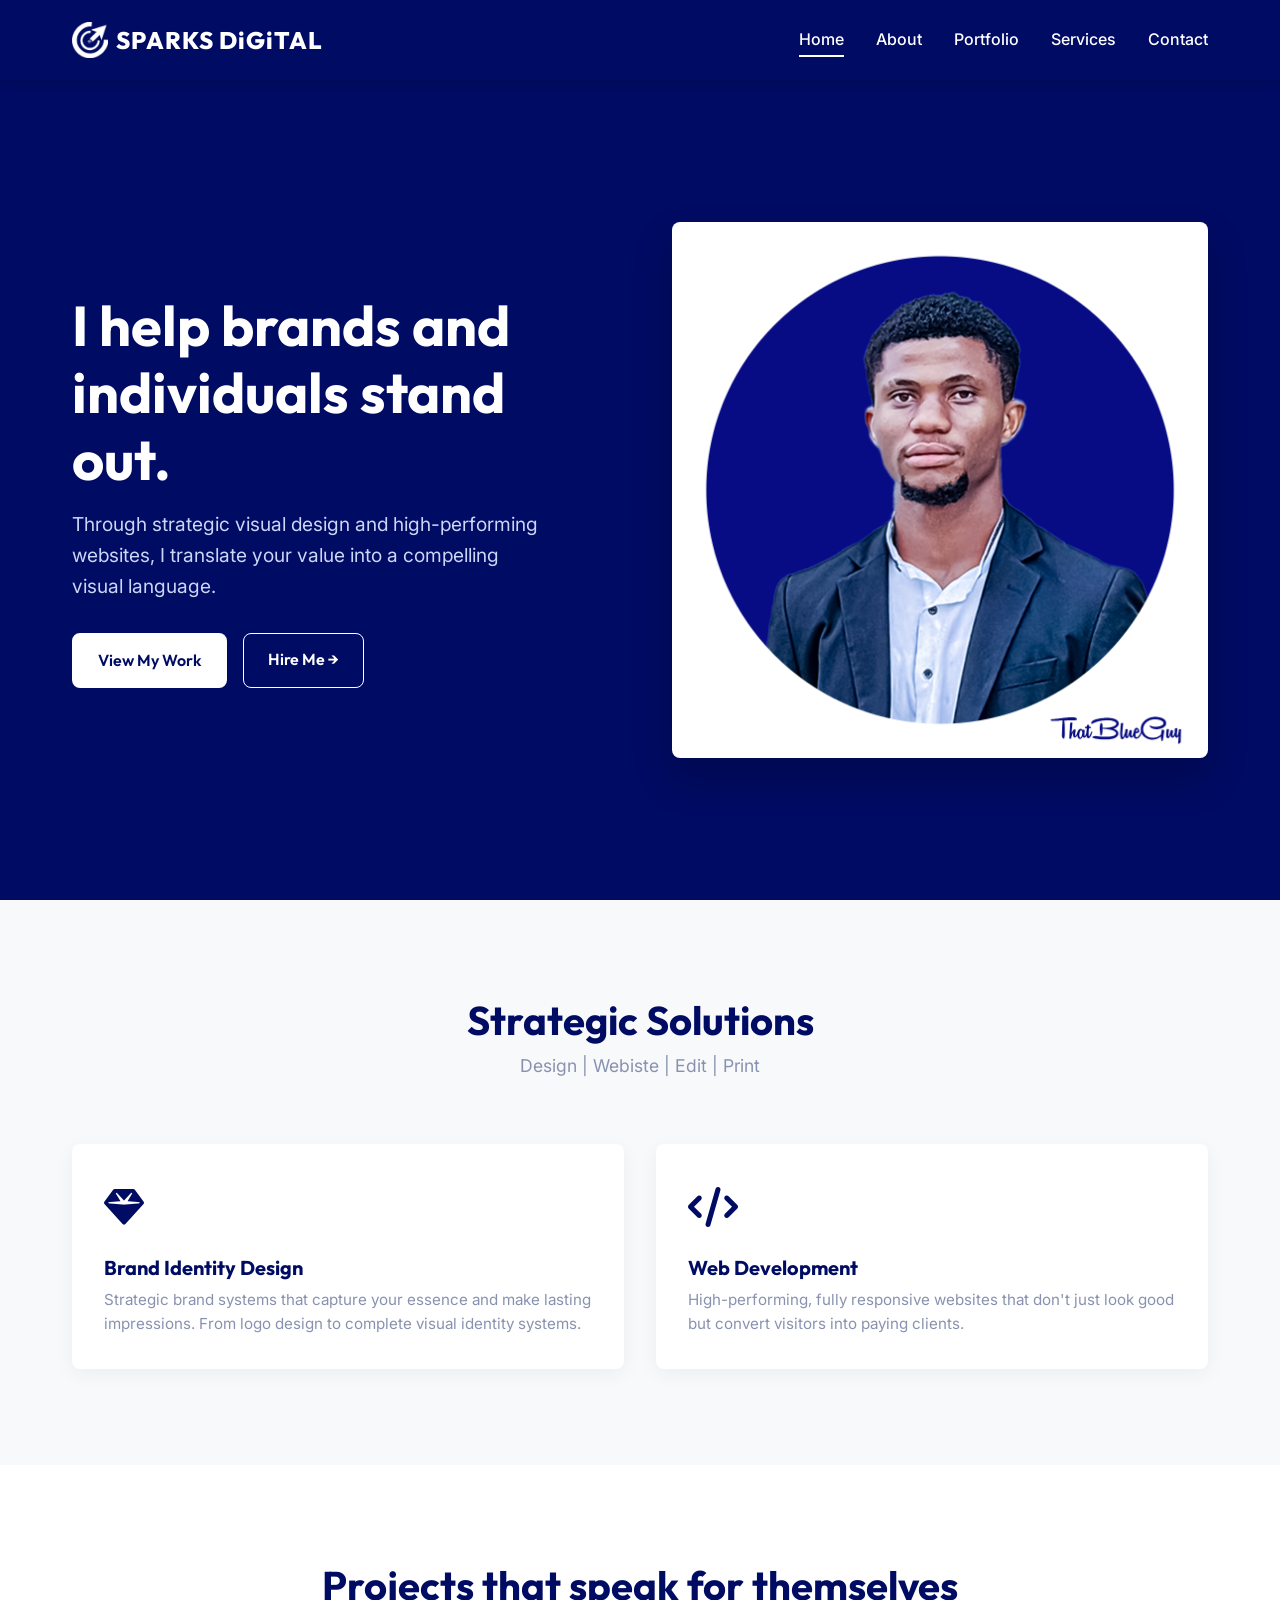
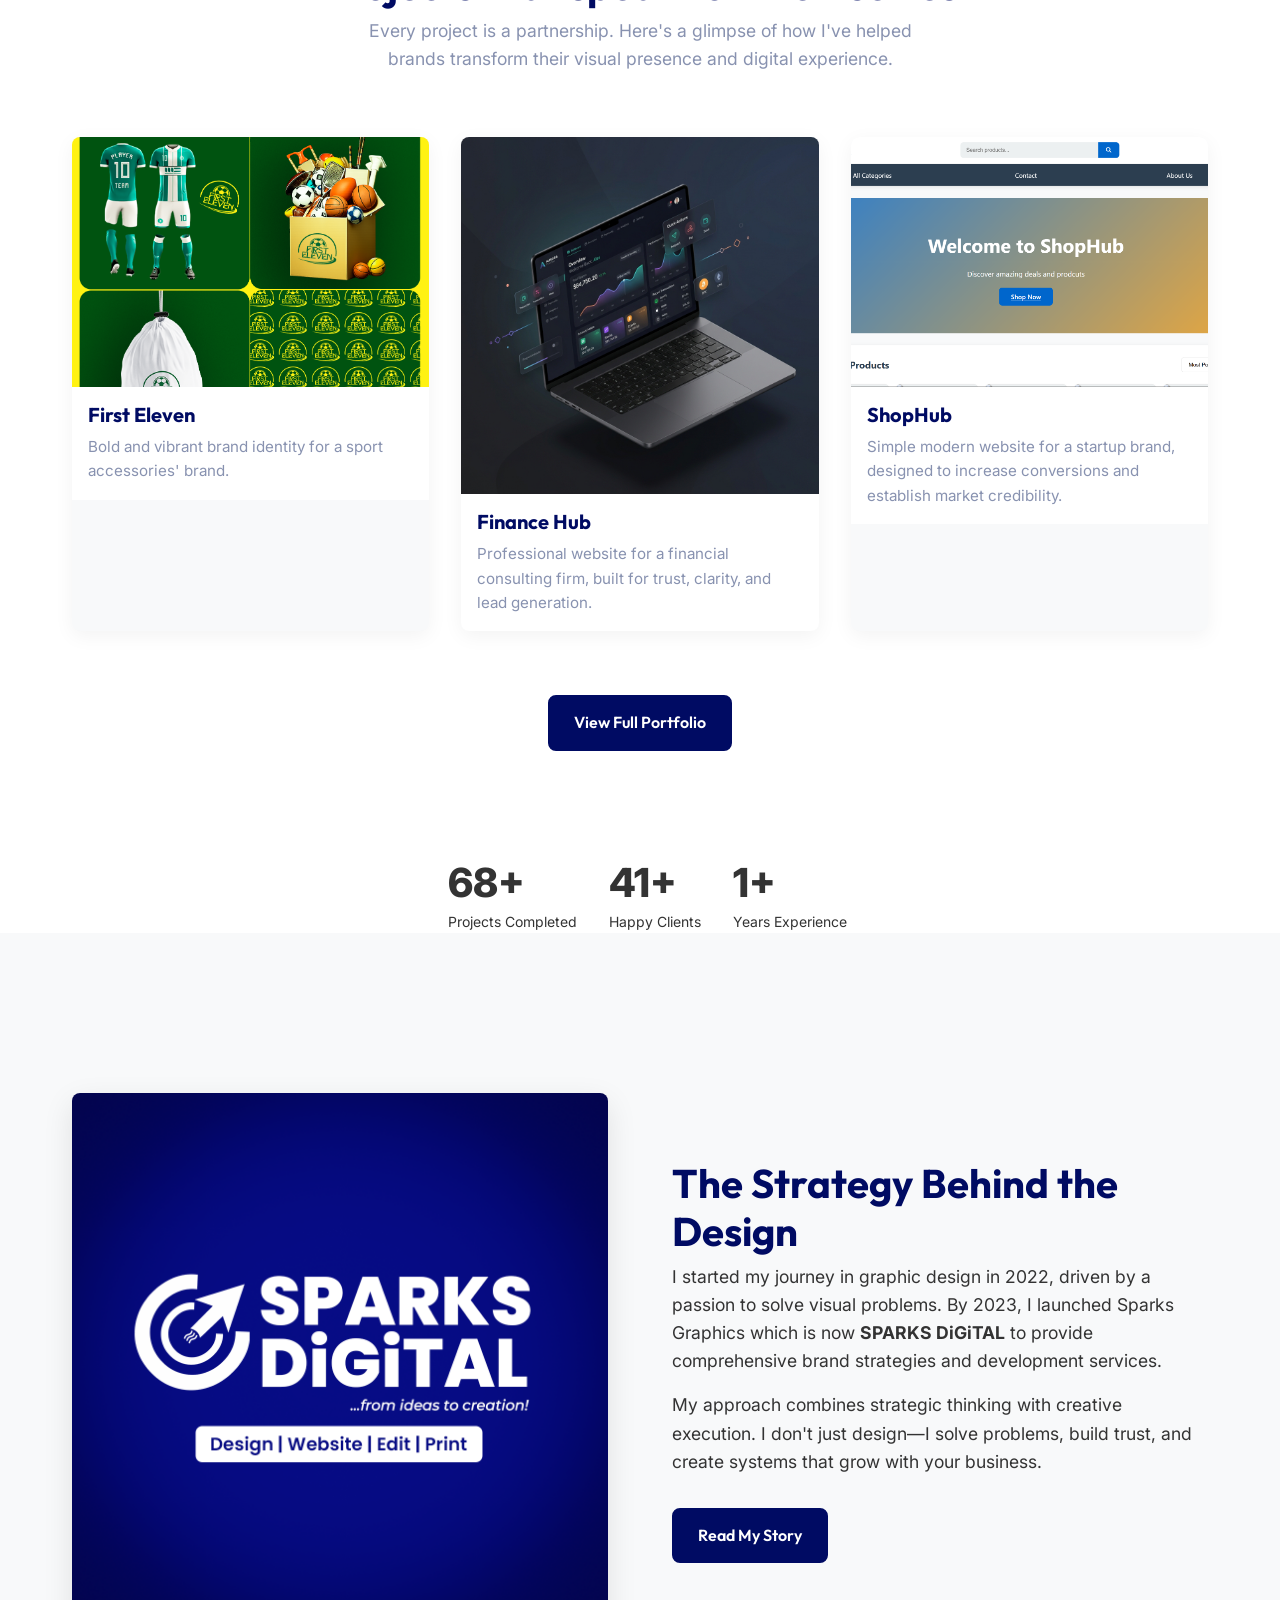
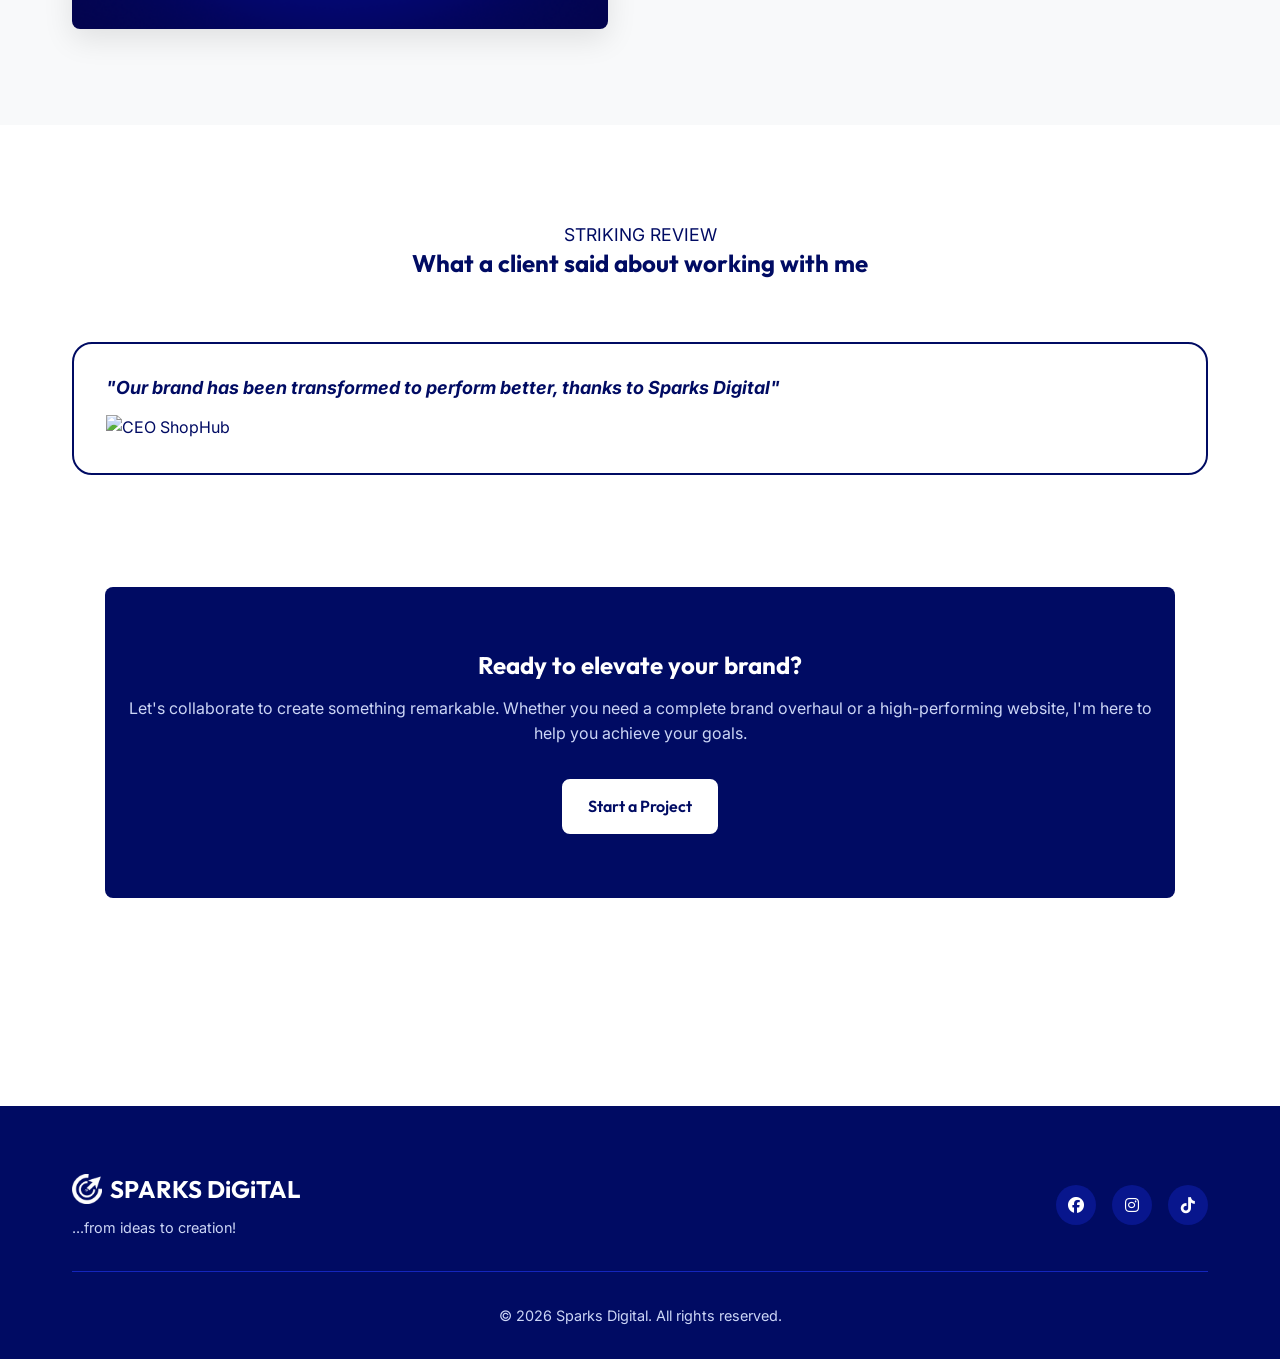
==== index.html @ 243df2e4 "Add files via upload" ====
<!DOCTYPE html>
<html lang="en">

<head>
  <meta charset="UTF-8">
  <meta name="viewport" content="width=device-width, initial-scale=1.0">
  <title>SPARKS DiGiTAL</title>
  <meta name="description"
    content="Sparks Digital is a premium visual brand strategy and web development agency led by Atteh Victor. We solve problems through visual solutions.">

  <link rel="stylesheet" href="https://cdnjs.cloudflare.com/ajax/libs/font-awesome/6.4.0/css/all.min.css">

  <link rel="stylesheet" href="variables.css">
  <link rel="stylesheet" href="reset.css">
  <link rel="stylesheet" href="layout.css">
  <link rel="stylesheet" href="components.css">
  <link rel="stylesheet" href="pages.css">
</head>

<body>

  <!-- Navigation -->
  <nav class="navbar">
    <div class="nav-container">
      <a href="index.html" class="logo-wrapper">
        <img src="brand-logo.png" alt="Sparks Digital Logo Mark" class="brand-logo-mark"
          onerror="this.style.display='none';">
        <span class="logo">SPARKS DiGiTAL</span>
      </a>

      <div class="nav-links">
        <a href="index.html" class="active">Home</a>
        <a href="about.html">About</a>
        <a href="portfolio.html">Portfolio</a>
        <a href="services.html">Services</a>
        <a href="contact.html">Contact</a>
      </div>

      <button class="mobile-menu-btn" aria-label="Toggle Menu">
        <i class="fas fa-bars"></i>
      </button>
    </div>
  </nav>

  <!-- Main Content -->
  <main>
    <!-- Hero Section -->
    <section class="hero section">
      <div class="container hero-content">
        <div class="hero-text fade-in">
          <h1>I help brands and individuals stand out.</h1>
          <p>Through strategic visual design and high-performing websites, I translate your value into a compelling
            visual language.</p>
          <div class="hero-btns">
            <a href="portfolio.html" class="btn btn-white">View My Work</a>
            <a href="contact.html" class="btn btn-secondary">Hire Me &rarr;</a>
          </div>
        </div>
        <div class="hero-image-wrapper fade-in">
          <!-- Placeholder for Atteh Victor Professional Photo -->
          <img src="victor-hero.webp.png" alt="Atteh Victor - Visual Brand Strategist"
            onerror="this.src='https://images.unsplash.com/photo-1556157382-97eda2d62296?auto=format&fit=crop&q=80&w=800'">
        </div>
      </div>
    </section>

    <!-- Services Preview -->
    <section class="section section-light">
      <div class="container">
        <div class="section-header fade-in">
          <h2 class="section-title">Strategic Solutions</h2>
          <p class="section-subtitle">Design | Webiste | Edit | Print</p>
        </div>

        <div class="services-grid">
          <div class="card fade-in">
            <div class="card-icon"><i class="fa-solid fa-gem"></i></div>
            <h3 class="card-title">Brand Identity Design</h3>
            <p class="card-desc">Strategic brand systems that capture your essence and make lasting impressions. From
              logo design to complete visual identity systems.</p>
          </div>

          <div class="card fade-in" style="transition-delay: 0.1s;">
            <div class="card-icon"><i class="fa-solid fa-code"></i></div>
            <h3 class="card-title">Web Development</h3>
            <p class="card-desc">High-performing, fully responsive websites that don't just look good but convert
              visitors into paying clients.</p>
          </div>
        </div>
      </div>
    </section>

    <!-- Portfolio Preview -->
    <section class="section">
      <div class="container">
        <div class="section-header fade-in">
          <h2 class="section-title">Projects that speak for themselves</h2>
          <p class="section-subtitle">Every project is a partnership. Here's a glimpse of how I've helped brands
            transform their visual presence and digital experience.</p>
        </div>

        <div class="portfolio-grid">
          <a href="portfolio.html" class="card portfolio-card fade-in">
            <img src="Artboard 3.png" class="portfolio-img">
            <div class="portfolio-content">
              <h3 class="card-title">First Eleven</h3>
              <p class="card-desc">Bold and vibrant brand identity for a sport accessories' brand.</p>
            </div>
          </a>
          <a href="portfolio.html" class="card portfolio-card fade-in" style="transition-delay: 0.2s;">
            <img src="finance.webp" alt="Web development">
            <div class="portfolio-content">
              <h3 class="card-title">Finance Hub</h3>
              <p class="card-desc">Professional website for a financial consulting firm, built for trust, clarity, and
                lead generation.</p>
            </div>
          </a>


          <a href="portfolio.html" class="card portfolio-card fade-in" style="transition-delay: 0.1s;">
            <img src="shophub.png" alt="ShopHub" class="portfolio-img">
            <div class="portfolio-content">
              <h3 class="card-title">ShopHub</h3>
              <p class="card-desc">Simple modern website for a startup brand, designed to increase conversions and
                establish
                market credibility.</p>
            </div>
          </a>
        </div>

        <div style="text-align: center; margin-top: var(--spacing-lg);" class="fade-in">
          <a href="portfolio.html" class="btn btn-primary">View Full Portfolio</a>
        </div>
      </div>
    </section>

    <div class="hero-stats">
      <div class="hero-stat">
        <div class="hero-stat-number">150+</div>
        <div class="hero-stat-label">Projects Completed</div>
      </div>
      <div class="hero-stat">
        <div class="hero-stat-number">90+</div>
        <div class="hero-stat-label">Happy Clients</div>
      </div>
      <div class="hero-stat">
        <div class="hero-stat-number">3+</div>
        <div class="hero-stat-label">Years Experience</div>
      </div>
    </div>

    <!-- About Preview -->
    <section class="section section-light">
      <div class="container about-grid">
        <div class="fade-in">
          <img src="SD EE.png" alt="Atteh Victor Working"
            style="border-radius: var(--border-radius); box-shadow: 0 10px 30px rgba(0,0,0,0.1);">
        </div>
        <div class="about-text fade-in" style="transition-delay: 0.1s;">
          <h2 class="section-title">The Strategy Behind the Design</h2>
          <p>I started my journey in graphic design in 2022, driven by a passion to solve visual problems. By 2023, I
            launched Sparks Graphics which is now <strong>SPARKS DiGiTAL</strong> to provide comprehensive brand
            strategies and development services.
          </p>
          <p>My approach combines strategic thinking with creative execution. I don't just design—I solve problems,
            build trust, and create systems that grow with your business.</p>
          <a href="about.html" class="btn btn-primary" style="margin-top: 1rem;">Read My Story</a>
        </div>
      </div>
    </section>


    <!-- Testimonials Section -->
    <section class="testimonials section">
      <div class="container">
        <div class="section-header reveal">
          <p class="section-subtitle">STRIKING REVIEW</p>
          <h2>What a client said about working with me</h2>
          <!-- <p>Building lasting relationships through exceptional work and genuine care for client success.</p> -->
        </div>
        <div class="testimonials-grid">
          <div class="testimonial-card reveal">
            <p class="testimonial-quote"><strong>"Our brand has been transformed to perform better, thanks to Sparks
                Digital"</strong>
            </p>
            <div class="testimonial-author">
              <img src="" alt="CEO ShopHub" class="testimonial-avatar">
            </div>
          </div>


          <!-- Final CTA -->
          <section class="section">
            <div class="container fade-in">
              <div class="cta-section">
                <h2>Ready to elevate your brand?</h2>
                <p style="margin-bottom: var(--spacing-md); color: var(--text-bright);">Let's collaborate to create
                  something
                  remarkable. Whether you need a complete brand overhaul or a high-performing website, I'm here to help
                  you
                  achieve your goals.</p>
                <a href="contact.html" class="btn btn-white">Start a Project</a>
              </div>
            </div>
          </section>
  </main>

  <!-- Footer -->
  <footer class="footer">
    <div class="container">
      <div class="footer-content">
        <div class="footer-brand">
          <a href="index.html" class="footer-logo-wrapper">
            <img src="brand-logo.png" alt="Sparks Digital Logo Mark" class="footer-brand-logo-mark"
              onerror="this.style.display='none';">
            <span class="footer-logo">SPARKS DiGiTAL</span>
          </a>
          <p style="max-width: 300px; font-size: 0.9rem;">...from ideas to creation!</p>
        </div>

        <div class="footer-socials">
          <a href="#" aria-label="Facebook"><i class="fab fa-facebook"></i></a>
          <a href="#" aria-label="Instagram"><i class="fab fa-instagram"></i></a>
          <a href="#" aria-label="Tiktok"><i class="fab fa-tiktok"></i></a>
        </div>
      </div>
      <div class="footer-bottom">
        <p>&copy; <span id="year"></span> Sparks Digital. All rights reserved.</p>
      </div>
    </div>
  </footer>

  <script src="main.js"></script>
  <script>
    document.getElementById('year').textContent = new Date().getFullYear();
  </script>
</body>

</html>
---- variables.css ----
/* variables.css */
@import url('https://fonts.googleapis.com/css2?family=Outfit:wght@300;400;500;600;700;800&family=Inter:wght@400;500;600&display=swap');

:root {
  /* Colors */
  --primary-blue: #000B63; /* Extracted deep blue from logo */
  --light-blue: #08168D; /* Lighter shade for contrast */
  --accent-blue: #1425BC; /* Brightest shade for hover states */
  --highlight: #64FFDA; /* Can be changed, optional subtle accent */
  --white: #FFFFFF;
  --off-white: #F8F9FA;
  --text-dark: #333333;
  --text-light: #8892B0;
  --text-bright: #CCD6F6;

  /* Typography */
  --font-heading: 'Outfit', sans-serif;
  --font-body: 'Inter', sans-serif;

  /* Spacing */
  --spacing-xs: 0.5rem;
  --spacing-sm: 1rem;
  --spacing-md: 2rem;
  --spacing-lg: 4rem;
  --spacing-xl: 6rem;

  /* Other */
  --border-radius: 8px;
  --transition: all 0.3s cubic-bezier(0.645, 0.045, 0.355, 1);
  --nav-height: 80px;
}
---- layout.css ----
/* layout.css */

/* Navigation */
.navbar {
  position: fixed;
  top: 0;
  left: 0;
  width: 100%;
  height: var(--nav-height);
  background-color: var(--primary-blue);
  color: var(--white);
  z-index: 1000;
  display: flex;
  align-items: center;
  box-shadow: 0 4px 10px rgba(0, 0, 0, 0.1);
  transition: var(--transition);
}

.nav-container {
  max-width: 1200px;
  width: 100%;
  margin: 0 auto;
  padding: 0 var(--spacing-md);
  display: flex;
  justify-content: space-between;
  align-items: center;
}

.logo-wrapper {
  display: flex;
  align-items: center;
  gap: 0.5rem;
  text-decoration: none;
}

.brand-logo-mark {
  height: 36px;
  width: auto;
  object-fit: contain;
  display: block;
}

.logo {
  font-family: var(--font-heading);
  font-size: 1.5rem;
  font-weight: 800;
  color: var(--white);
  letter-spacing: 1px;
}

.logo span {
  color: var(--white);
  opacity: 0.8;
}

.nav-links {
  display: flex;
  gap: var(--spacing-md);
}

.nav-links a {
  color: var(--white);
  font-weight: 500;
  font-size: 1rem;
  position: relative;
}

.nav-links a::after {
  content: '';
  position: absolute;
  bottom: -4px;
  left: 0;
  width: 0;
  height: 2px;
  background-color: var(--white);
  transition: var(--transition);
}

.nav-links a:hover::after,
.nav-links a.active::after {
  width: 100%;
}

.mobile-menu-btn {
  display: none;
  color: var(--white);
  font-size: 1.5rem;
  z-index: 1001;
}

/* Page Layout */
main {
  margin-top: var(--nav-height);
  min-height: calc(100vh - var(--nav-height));
}

.section {
  padding: var(--spacing-xl) 0;
}

.section-light {
  background-color: var(--off-white);
}

.container {
  max-width: 1200px;
  margin: 0 auto;
  padding: 0 var(--spacing-md);
}

.section-header {
  text-align: center;
  margin-bottom: var(--spacing-lg);
}

.section-title {
  font-size: 2.5rem;
  color: var(--primary-blue);
  margin-bottom: var(--spacing-xs);
}

.section-subtitle {
  color: var(--text-light);
  font-size: 1.1rem;
  max-width: 600px;
  margin: 0 auto;
}

/* ========== TESTIMONIALS SECTION ========== */
.testimonials {
  background: linear-gradient(135deg, var(--primary) 0%, var(--primary-dark) 100%);
  color: var(--primary-blue);
}

.testimonials .section-subtitle {
  color: var(--primary-blue);
}


.testimonial-card {
  background-color: rgba(255, 255, 255, 0.1);
  backdrop-filter: blur(10px);
  border: 2px solid var(--primary-blue);
  border-radius: 20px;
  padding: 2rem;
}

.testimonial-quote {
  font-size: 1.125rem;
  justify-content: center;
  align-self: center;
  line-height: 1.3;
  margin-bottom: 1rem;
  font-style: italic;
}

/* Footer */
.footer {
  background-color: var(--primary-blue);
  color: var(--text-bright);
  padding: var(--spacing-lg) 0 var(--spacing-md);
  text-align: center;
}

.footer-content {
  display: flex;
  justify-content: space-between;
  align-items: center;
  flex-wrap: wrap;
  gap: var(--spacing-md);
  margin-bottom: var(--spacing-md);
}

.footer-brand {
  text-align: left;
}

.footer-logo-wrapper {
  display: inline-flex;
  align-items: center;
  gap: 0.5rem;
  margin-bottom: 0.5rem;
  text-decoration: none;
}

.footer-brand-logo-mark {
  height: 30px;
  width: auto;
  display: block;
}

.footer-logo {
  font-size: 1.5rem;
  color: var(--white);
  font-family: var(--font-heading);
  font-weight: 700;
  display: block;
}

.footer-socials {
  display: flex;
  gap: 1rem;
}

.footer-socials a {
  width: 40px;
  height: 40px;
  border-radius: 50%;
  background-color: var(--light-blue);
  display: flex;
  justify-content: center;
  align-items: center;
  color: var(--white);
}

.footer-socials a:hover {
  background-color: var(--accent-blue);
  transform: translateY(-3px);
}

.footer-bottom {
  border-top: 1px solid var(--accent-blue);
  padding-top: var(--spacing-md);
  font-size: 0.9rem;
}

/* Media Queries */
@media (max-width: 768px) {
  .nav-links {
    position: fixed;
    top: 0;
    right: -100%;
    width: 70%;
    height: 100vh;
    background-color: var(--light-blue);
    flex-direction: column;
    justify-content: center;
    align-items: center;
    transition: var(--transition);
    box-shadow: -5px 0 15px rgba(0, 0, 0, 0.1);
  }

  .nav-links.active {
    right: 0;
  }

  .mobile-menu-btn {
    display: block;
  }

  .footer-content {
    flex-direction: column;
    text-align: center;
  }

  .footer-brand {
    text-align: center;
  }
}
---- components.css ----
/* components.css */

/* Buttons */
.btn {
  display: inline-block;
  padding: 0.8rem 1.5rem;
  border-radius: var(--border-radius);
  font-weight: 600;
  text-align: center;
  transition: var(--transition);
  font-family: var(--font-heading);
}

.btn-primary {
  background-color: var(--primary-blue);
  color: var(--white);
  border: 2px solid var(--primary-blue);
}

.btn-primary:hover {
  background-color: var(--white);
  color: var(--primary-blue);
}

.btn-secondary {
  background-color: transparent;
  border: 1px solid var(--white);
}

.btn-secondary:hover {
  background-color: var(--primary-blue);
  color: var(--white);
}

.btn-white {
  background-color: var(--white);
  color: var(--primary-blue);
  border: 2px solid var(--white);
}

.btn-white:hover {
  background-color: transparent;
  color: var(--white);
}

/* Cards (Services & Portfolio) */
.card {
  background-color: var(--white);
  border-radius: var(--border-radius);
  padding: var(--spacing-md);
  box-shadow: 0 5px 20px rgba(0, 0, 0, 0.05);
  transition: var(--transition);
  height: 100%;
}

.card:hover {
  transform: translateY(-5px);
  box-shadow: 0 10px 30px rgba(0, 0, 0, 0.1);
}

.card-icon {
  font-size: 2.5rem;
  color: var(--primary-blue);
  margin-bottom: var(--spacing-sm);
}

.card-title {
  font-size: 1.25rem;
  margin-bottom: var(--spacing-xs);
  color: var(--primary-blue);
}

.card-desc {
  color: var(--text-light);
  font-size: 0.95rem;
}





/* Portfolio Card specific */
.portfolio-card {
  padding: 0;
  overflow: hidden;
  position: relative;
  background-color: var(--off-white);
}

.portfolio-img {
  width: 100%;
  height: 250px;
  object-fit: cover;
  transition: var(--transition);
}

.portfolio-card:hover .portfolio-img {
  transform: scale(1.05);
}

.portfolio-content {
  padding: var(--spacing-sm);
  background: var(--white);
  position: relative;
  z-index: 2;
}

/* Forms */
.form-group {
  margin-bottom: var(--spacing-sm);
}

.form-label {
  display: block;
  margin-bottom: 0.5rem;
  font-weight: 500;
  color: var(--primary-blue);
}

.form-control {
  width: 100%;
  padding: 0.8rem 1rem;
  border: 1px solid #ddd;
  border-radius: var(--border-radius);
  font-family: inherit;
  font-size: 1rem;
  transition: var(--transition);
}

.form-control:focus {
  outline: none;
  border-color: var(--primary-blue);
  box-shadow: 0 0 0 2px rgba(10, 25, 47, 0.1);
}

textarea.form-control {
  resize: vertical;
  min-height: 120px;
}

/* Badges / Pills */
.badge {
  display: inline-block;
  padding: 0.3rem 0.8rem;
  background-color: var(--off-white);
  color: var(--primary-blue);
  border-radius: 50px;
  font-size: 0.8rem;
  font-weight: 600;
  margin-bottom: 1rem;
}

/* Animations */
.fade-in {
  opacity: 0;
  transform: translateY(30px);
  transition: opacity 0.8s ease-out, transform 0.8s ease-out;
}

.fade-in.appear {
  opacity: 1;
  transform: translateY(0);
}
---- pages.css ----
/* pages.css */

/* --- Home Page --- */
.hero {
  background-color: var(--primary-blue);
  color: var(--white);
  min-height: calc(100vh - var(--nav-height));
  display: flex;
  align-items: center;
  position: relative;
  overflow: hidden;
}

.hero-content {
  display: grid;
  grid-template-columns: 1fr 1fr;
  gap: var(--spacing-lg);
  align-items: center;
}

.hero-text h1 {
  font-size: 3.5rem;
  margin-bottom: var(--spacing-sm);
  color: var(--white);
}

.hero-text p {
  font-size: 1.2rem;
  color: var(--text-bright);
  margin-bottom: var(--spacing-md);
  max-width: 90%;
}

.hero-btns {
  display: flex;
  gap: var(--spacing-sm);
}

.hero-image-wrapper {
  position: relative;
  border-radius: var(--border-radius);
  overflow: hidden;
  box-shadow: 0 20px 40px rgba(0, 0, 0, 0.2);
}


.hero-stats {
  align-items: center;
  justify-content: center;
  margin-left: 15px;
  display: flex;
  gap: 2rem;
  margin-top: 0px;
  padding-top: 1rem;
  border-top: 1px solid var(--gray-200);
}

.hero-stat {
  text-align: left;
}

.hero-stat-number {
  font-size: 2.5rem;
  font-weight: 800;
  color: var(--primary);
  line-height: 1;
}

.hero-stat-label {
  font-size: 0.875rem;
  color: var(--gray-500);
  margin-top: 0.5rem;
}




/* Services Grid */
.services-grid {
  display: grid;
  grid-template-columns: repeat(auto-fit, minmax(300px, 1fr));
  gap: var(--spacing-md);
}

/* Portfolio Grid */
.portfolio-grid {
  display: grid;
  grid-template-columns: repeat(auto-fit, minmax(350px, 1fr));
  gap: var(--spacing-md);
}

/* CTA Section */
.cta-section {
  background-color: var(--primary-blue);
  color: var(--white);
  text-align: center;
  border-radius: var(--border-radius);
  padding: var(--spacing-lg) var(--spacing-sm);
  margin: var(--spacing-sm) 1px;
}

.cta-section h2 {
  color: var(--white);
  margin-bottom: var(--spacing-sm);
}

/* --- About Page --- */
.about-hero {
  padding: var(--spacing-xl) 0 var(--spacing-md);
}

.about-grid {
  display: grid;
  grid-template-columns: 1fr 1fr;
  gap: var(--spacing-lg);
  align-items: center;
  margin-top: var(--spacing-lg);
}

.about-text p {
  margin-bottom: var(--spacing-sm);
  font-size: 1.1rem;
}

.mission-box {
  background-color: var(--primary-blue);
  color: var(--white);
  padding: var(--spacing-md);
  border-radius: var(--border-radius);
  margin-top: var(--spacing-md);
}

/* --- Services Page --- */
.process-steps {
  display: grid;
  grid-template-columns: repeat(auto-fit, minmax(200px, 1fr));
  gap: var(--spacing-md);
  margin-top: var(--spacing-lg);
}

.step {
  text-align: center;
}

.step-number {
  width: 60px;
  height: 60px;
  background-color: var(--primary-blue);
  color: var(--white);
  border-radius: 50%;
  display: flex;
  align-items: center;
  justify-content: center;
  font-size: 1.5rem;
  font-weight: bold;
  margin: 0 auto var(--spacing-sm);
}

/* --- Contact Page --- */
.contact-grid {
  display: grid;
  grid-template-columns: 1fr 2fr;
  gap: var(--spacing-xl);
}

.contact-info-item {
  display: flex;
  align-items: flex-start;
  gap: 1rem;
  margin-bottom: var(--spacing-md);
}

.contact-info-icon {
  font-size: 1.5rem;
  color: var(--primary-blue);
}

/* Mobile Adjustments for Pages */
@media (max-width: 900px) {

  .hero-content,
  .about-grid,
  .contact-grid {
    grid-template-columns: 1fr;
  }

  .hero-text h1 {
    font-size: 2.5rem;
  }
}
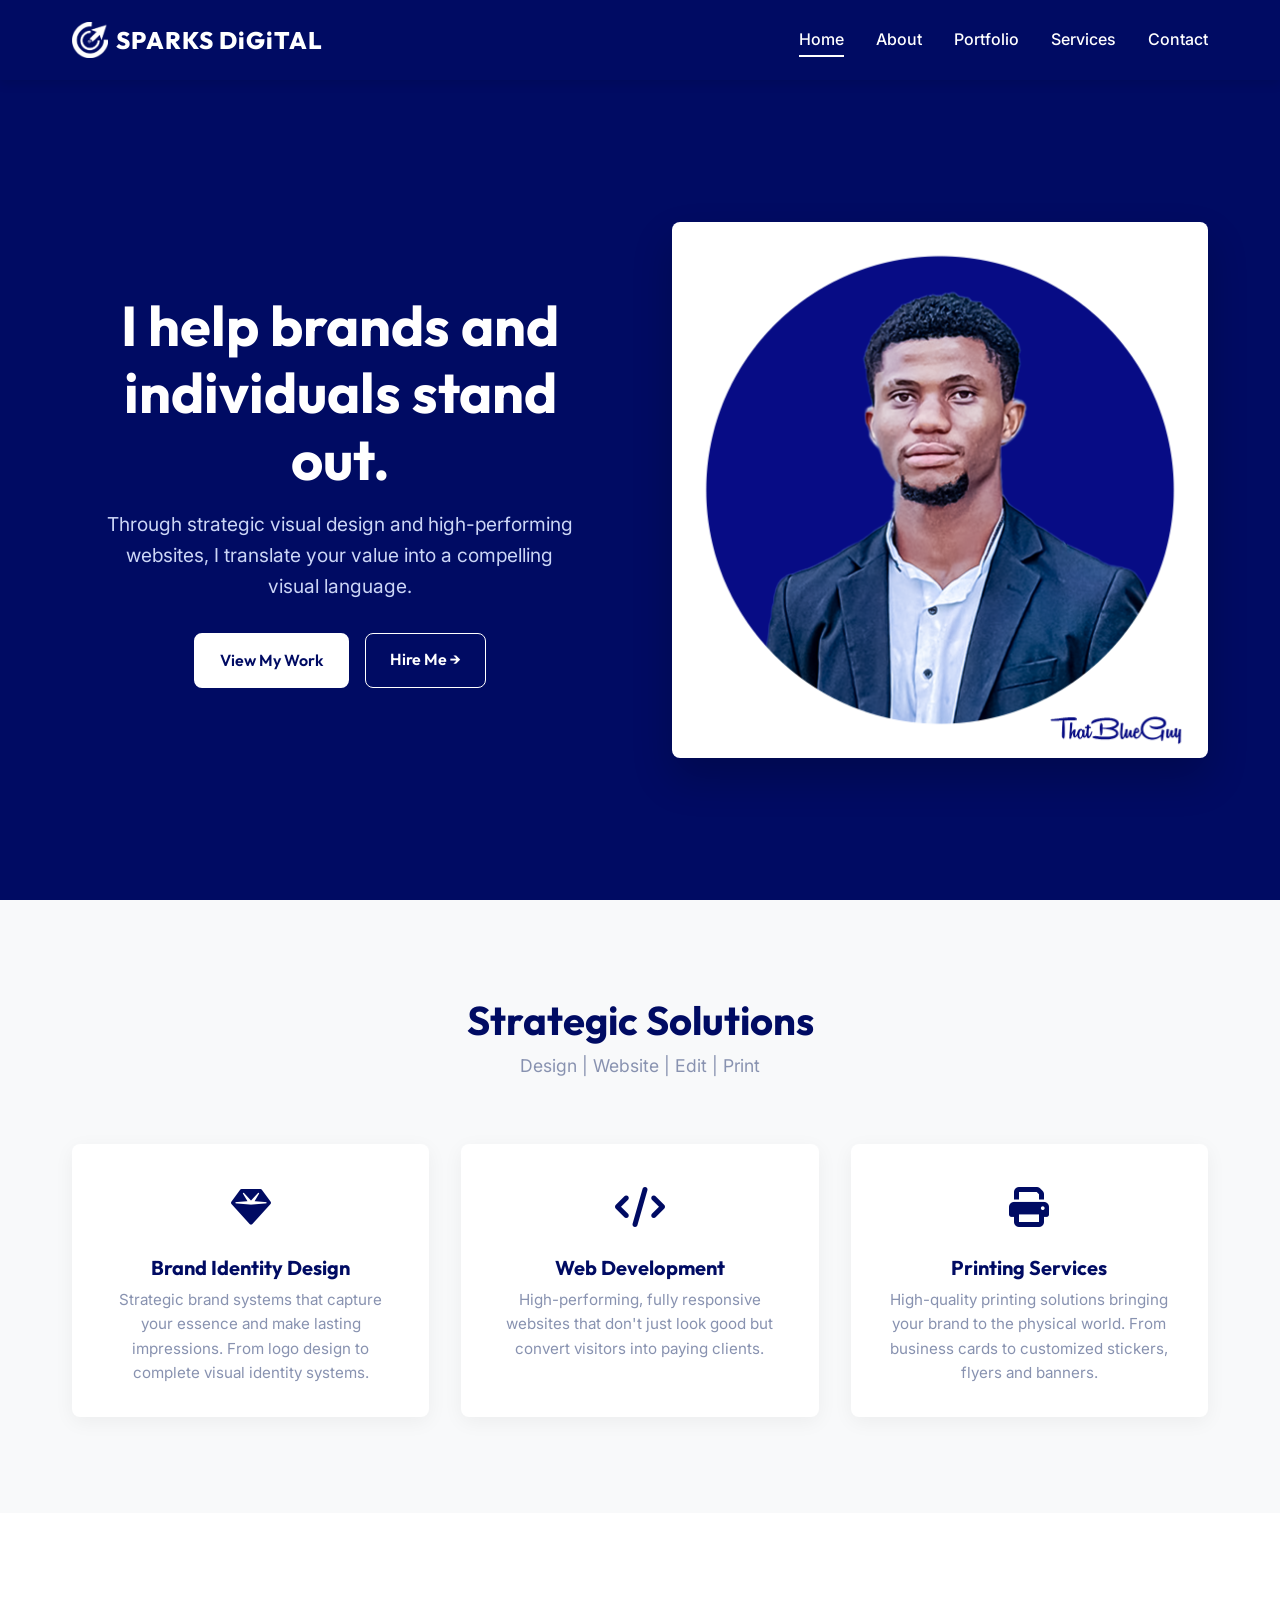
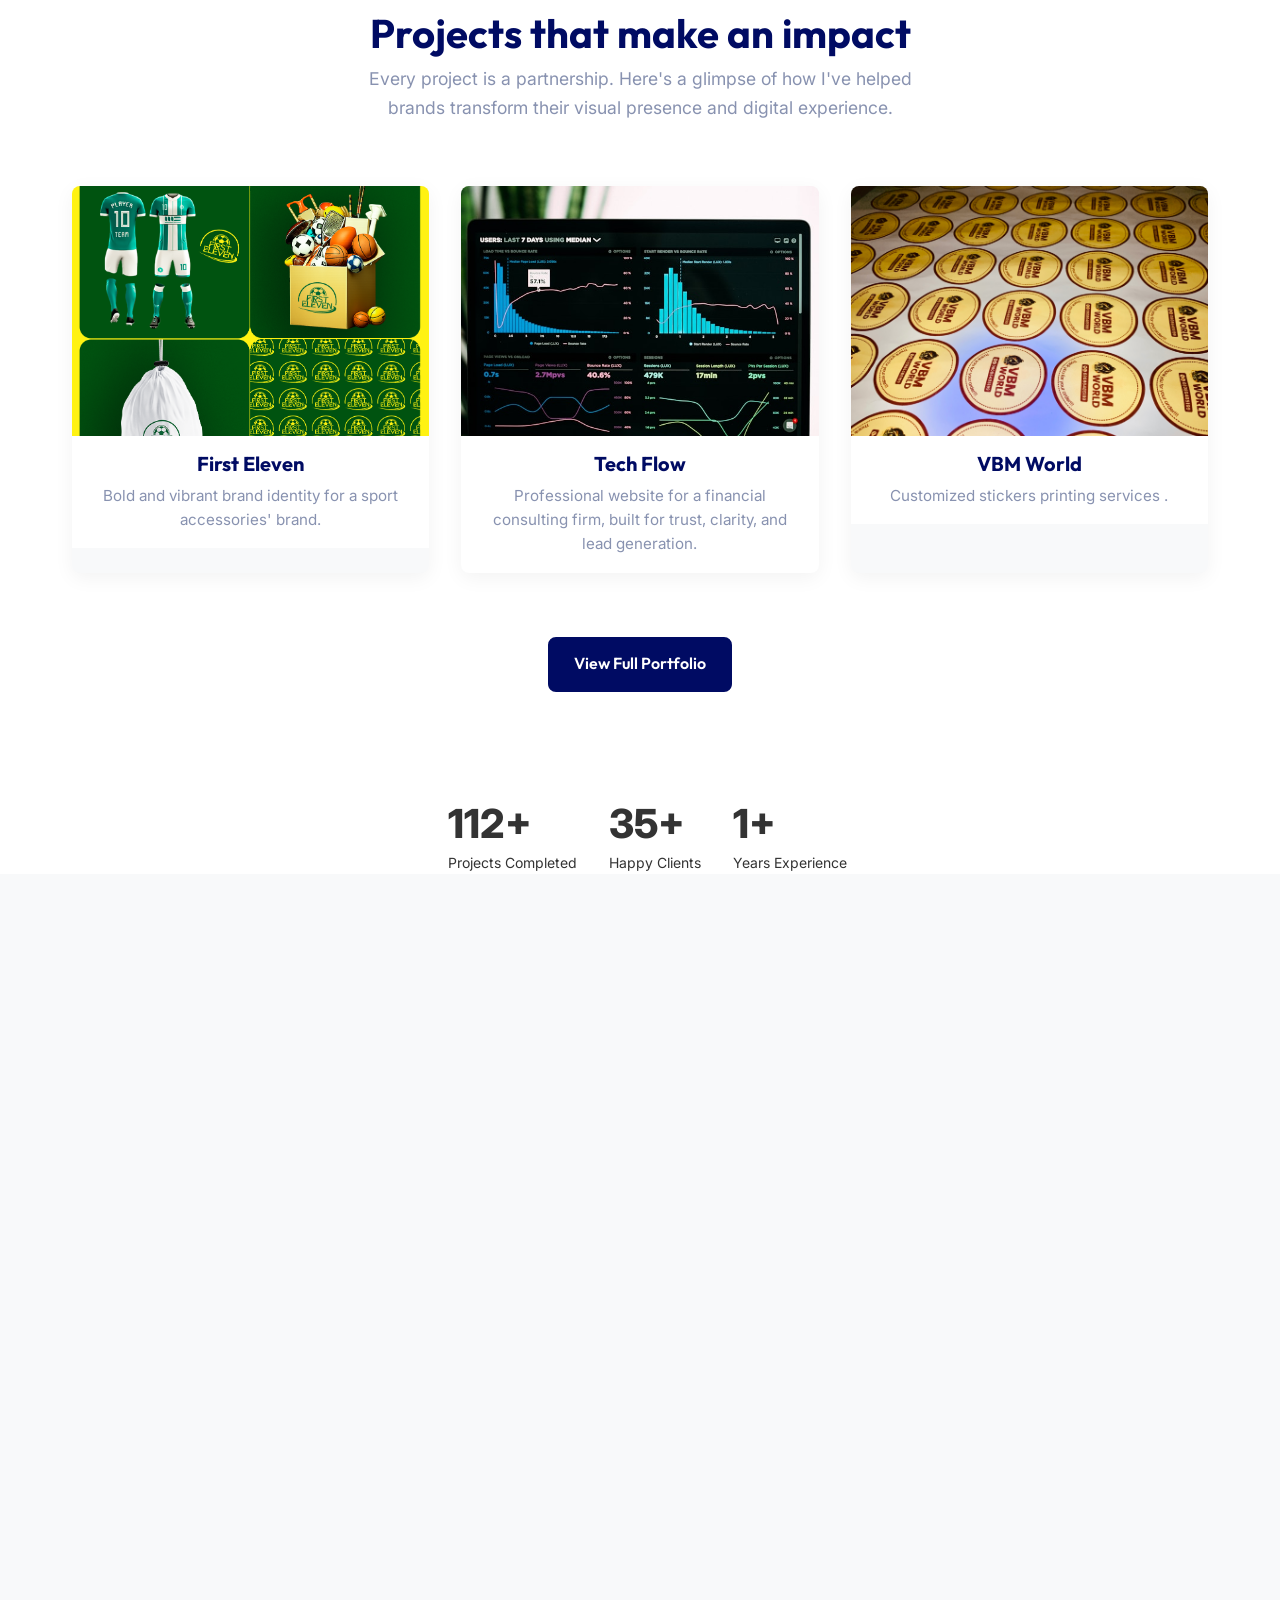
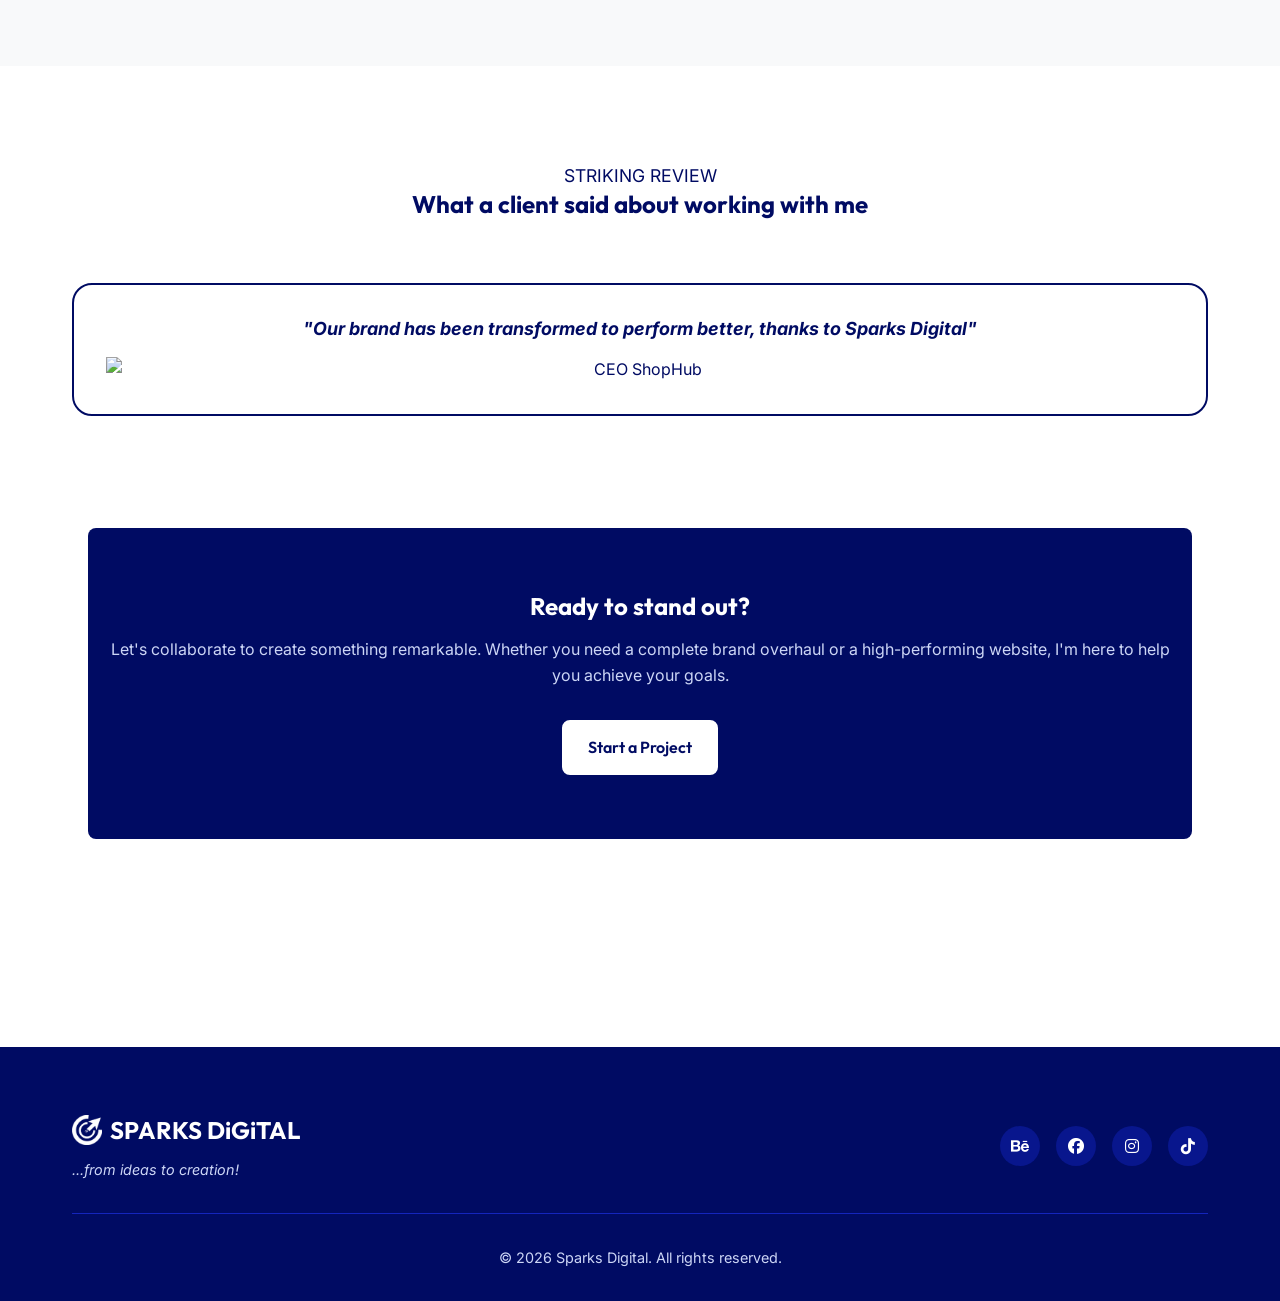
==== commit 9375b86f: "Add files via upload" ====
--- a/index.html
+++ b/index.html
@@ -58,8 +58,7 @@
         </div>
         <div class="hero-image-wrapper fade-in">
           <!-- Placeholder for Atteh Victor Professional Photo -->
-          <img src="victor-hero.webp.png" alt="Atteh Victor - Visual Brand Strategist"
-            onerror="this.src='https://images.unsplash.com/photo-1556157382-97eda2d62296?auto=format&fit=crop&q=80&w=800'">
+          <img src="victor-hero.webp.png" alt="Atteh Victor - Visual Brand Strategist">
         </div>
       </div>
     </section>
@@ -69,7 +68,7 @@
       <div class="container">
         <div class="section-header fade-in">
           <h2 class="section-title">Strategic Solutions</h2>
-          <p class="section-subtitle">Design | Webiste | Edit | Print</p>
+          <p class="section-subtitle">Design | Website | Edit | Print</p>
         </div>
 
         <div class="services-grid">
@@ -86,6 +85,13 @@
             <p class="card-desc">High-performing, fully responsive websites that don't just look good but convert
               visitors into paying clients.</p>
           </div>
+
+          <div class="card fade-in" style="transition-delay: 0.2s;">
+            <div class="card-icon"><i class="fa-solid fa-print"></i></div>
+            <h3 class="card-title">Printing Services</h3>
+            <p class="card-desc">High-quality printing solutions bringing your brand to the physical world. From
+              business cards to customized stickers, flyers and banners.</p>
+          </div>
         </div>
       </div>
     </section>
@@ -94,23 +100,24 @@
     <section class="section">
       <div class="container">
         <div class="section-header fade-in">
-          <h2 class="section-title">Projects that speak for themselves</h2>
+          <h2 class="section-title">Projects that make an impact</h2>
           <p class="section-subtitle">Every project is a partnership. Here's a glimpse of how I've helped brands
             transform their visual presence and digital experience.</p>
         </div>
 
         <div class="portfolio-grid">
-          <a href="portfolio.html" class="card portfolio-card fade-in">
+          <a href="portfolio.html" class="card portfolio-card fade-in" style="transition-delay: 0.2s;">
             <img src="Artboard 3.png" class="portfolio-img">
             <div class="portfolio-content">
               <h3 class="card-title">First Eleven</h3>
               <p class="card-desc">Bold and vibrant brand identity for a sport accessories' brand.</p>
             </div>
           </a>
+
           <a href="portfolio.html" class="card portfolio-card fade-in" style="transition-delay: 0.2s;">
-            <img src="finance.webp" alt="Web development">
+            <img src="finance..jpeg" class="portfolio-img">
             <div class="portfolio-content">
-              <h3 class="card-title">Finance Hub</h3>
+              <h3 class="card-title">Tech Flow</h3>
               <p class="card-desc">Professional website for a financial consulting firm, built for trust, clarity, and
                 lead generation.</p>
             </div>
@@ -118,12 +125,10 @@
 
 
           <a href="portfolio.html" class="card portfolio-card fade-in" style="transition-delay: 0.1s;">
-            <img src="shophub.png" alt="ShopHub" class="portfolio-img">
+            <img src="VBM.JPG" alt="VBM" class="portfolio-img">
             <div class="portfolio-content">
-              <h3 class="card-title">ShopHub</h3>
-              <p class="card-desc">Simple modern website for a startup brand, designed to increase conversions and
-                establish
-                market credibility.</p>
+              <h3 class="card-title">VBM World</h3>
+              <p class="card-desc">Customized stickers printing services .</p>
             </div>
           </a>
         </div>
@@ -136,11 +141,11 @@
 
     <div class="hero-stats">
       <div class="hero-stat">
-        <div class="hero-stat-number">150+</div>
+        <div class="hero-stat-number">250+</div>
         <div class="hero-stat-label">Projects Completed</div>
       </div>
       <div class="hero-stat">
-        <div class="hero-stat-number">90+</div>
+        <div class="hero-stat-number">80+</div>
         <div class="hero-stat-label">Happy Clients</div>
       </div>
       <div class="hero-stat">
@@ -157,13 +162,14 @@
             style="border-radius: var(--border-radius); box-shadow: 0 10px 30px rgba(0,0,0,0.1);">
         </div>
         <div class="about-text fade-in" style="transition-delay: 0.1s;">
-          <h2 class="section-title">The Strategy Behind the Design</h2>
-          <p>I started my journey in graphic design in 2022, driven by a passion to solve visual problems. By 2023, I
-            launched Sparks Graphics which is now <strong>SPARKS DiGiTAL</strong> to provide comprehensive brand
-            strategies and development services.
-          </p>
-          <p>My approach combines strategic thinking with creative execution. I don't just design—I solve problems,
-            build trust, and create systems that grow with your business.</p>
+          <h2 class="section-title">The story behind Sparks Digital</h2>
+          <p>My journey into design wasn't a straight line — It started with a desire to solve communication problems in
+            2022.</p>
+
+          <p>In 2023, I realized quickly that a beautiful logo or design isn't enough if it doesn't align with a
+            company's
+            strategic goals. That realization led to the launch of <s>Sparks Graphics</s> which is now <strong>Sparks
+              Digital</strong>.</p>
           <a href="about.html" class="btn btn-primary" style="margin-top: 1rem;">Read My Story</a>
         </div>
       </div>
@@ -193,7 +199,7 @@
           <section class="section">
             <div class="container fade-in">
               <div class="cta-section">
-                <h2>Ready to elevate your brand?</h2>
+                <h2>Ready to stand out?</h2>
                 <p style="margin-bottom: var(--spacing-md); color: var(--text-bright);">Let's collaborate to create
                   something
                   remarkable. Whether you need a complete brand overhaul or a high-performing website, I'm here to help
@@ -215,13 +221,17 @@
               onerror="this.style.display='none';">
             <span class="footer-logo">SPARKS DiGiTAL</span>
           </a>
-          <p style="max-width: 300px; font-size: 0.9rem;">...from ideas to creation!</p>
+          <p style="max-width: 300px; font-size: 0.9rem;font-style: italic;">...from ideas to creation!</p>
         </div>
 
         <div class="footer-socials">
-          <a href="#" aria-label="Facebook"><i class="fab fa-facebook"></i></a>
-          <a href="#" aria-label="Instagram"><i class="fab fa-instagram"></i></a>
-          <a href="#" aria-label="Tiktok"><i class="fab fa-tiktok"></i></a>
+          <a href="https://www.behance.net/victorsparks1" aria-label="Behance"><i class="fab fa-behance"></i></a>
+          <a href="https://www.facebook.com/share/1DuxGNwn9v/?mibextid=wwXIfr" aria-label="Facebook"><i
+              class="fab fa-facebook"></i></a>
+          <a href="https://www.instagram.com/sparkssdigital?igsh=NWFib2I0aDZudTU4&utm_source=qr"
+            aria-label="Instagram"><i class="fab fa-instagram"></i></a>
+          <a href="https://www.tiktok.com/@sparkssdigital?_r=1&amp;_t=ZS-95GRQMJweeN" aria-label="Tiktok"><i
+              class="fab fa-tiktok"></i></a>
         </div>
       </div>
       <div class="footer-bottom">
--- a/layout.css
+++ b/layout.css
@@ -102,10 +102,19 @@
   background-color: var(--off-white);
 }
 
+
+
+.value-card {
+  padding: 1rem;
+  text-align: center;
+}
+
 .container {
   max-width: 1200px;
   margin: 0 auto;
   padding: 0 var(--spacing-md);
+  text-align: center;
+
 }
 
 .section-header {
@@ -117,6 +126,7 @@
   font-size: 2.5rem;
   color: var(--primary-blue);
   margin-bottom: var(--spacing-xs);
+
 }
 
 .section-subtitle {
@@ -125,6 +135,9 @@
   max-width: 600px;
   margin: 0 auto;
 }
+
+
+
 
 /* ========== TESTIMONIALS SECTION ========== */
 .testimonials {
--- a/pages.css
+++ b/pages.css
@@ -16,6 +16,10 @@
   grid-template-columns: 1fr 1fr;
   gap: var(--spacing-lg);
   align-items: center;
+}
+
+.hero-text {
+  text-align: center;
 }
 
 .hero-text h1 {
@@ -29,11 +33,14 @@
   color: var(--text-bright);
   margin-bottom: var(--spacing-md);
   max-width: 90%;
+  margin-left: auto;
+  margin-right: auto;
 }
 
 .hero-btns {
   display: flex;
   gap: var(--spacing-sm);
+  justify-content: center;
 }
 
 .hero-image-wrapper {
@@ -78,14 +85,14 @@
 /* Services Grid */
 .services-grid {
   display: grid;
-  grid-template-columns: repeat(auto-fit, minmax(300px, 1fr));
+  grid-template-columns: repeat(auto-fit, minmax(min(100%, 300px), 1fr));
   gap: var(--spacing-md);
 }
 
 /* Portfolio Grid */
 .portfolio-grid {
   display: grid;
-  grid-template-columns: repeat(auto-fit, minmax(350px, 1fr));
+  grid-template-columns: repeat(auto-fit, minmax(min(100%, 350px), 1fr));
   gap: var(--spacing-md);
 }
 
@@ -96,7 +103,7 @@
   text-align: center;
   border-radius: var(--border-radius);
   padding: var(--spacing-lg) var(--spacing-sm);
-  margin: var(--spacing-sm) 1px;
+  margin: var(--spacing-sm) -1rem;
 }
 
 .cta-section h2 {
@@ -128,6 +135,56 @@
   padding: var(--spacing-md);
   border-radius: var(--border-radius);
   margin-top: var(--spacing-md);
+}
+
+.about-portrait {
+  border-radius: var(--border-radius);
+  box-shadow: 0 10px 30px rgba(0, 0, 0, 0.1);
+}
+
+.about-benefits-list {
+  margin-top: 1rem;
+  text-align: left;
+}
+
+.about-benefit-item {
+  display: flex;
+  gap: 1rem;
+  margin-bottom: 1.5rem;
+  text-align: left;
+}
+
+.about-benefit-item:last-child {
+  margin-bottom: 0;
+}
+
+.about-benefit-icon {
+  width: 24px;
+  height: 24px;
+  background-color: #2563EB;
+  border-radius: 50%;
+  display: flex;
+  align-items: center;
+  justify-content: center;
+  flex-shrink: 0;
+  margin-top: 4px;
+}
+
+.about-benefit-icon svg {
+  width: 14px;
+  height: 14px;
+}
+
+.about-benefit-content h4 {
+  font-size: 1.125rem;
+  margin-bottom: 0.5rem;
+  text-align: left;
+}
+
+.about-benefit-content p {
+  color: #6B7280;
+  margin-bottom: 0;
+  text-align: left;
 }
 
 /* --- Services Page --- */
@@ -184,7 +241,28 @@
     grid-template-columns: 1fr;
   }
 
+  .hero-text {
+    text-align: center;
+  }
+
   .hero-text h1 {
     font-size: 2.5rem;
   }
+
+  .hero-text p {
+    max-width: 100%;
+    margin-left: auto;
+    margin-right: auto;
+  }
+
+  .hero-btns {
+    justify-content: center;
+    flex-wrap: wrap;
+  }
+
+  .hero-image-wrapper {
+    order: -1;
+    max-width: 300px;
+    margin: 0 auto;
+  }
 }
